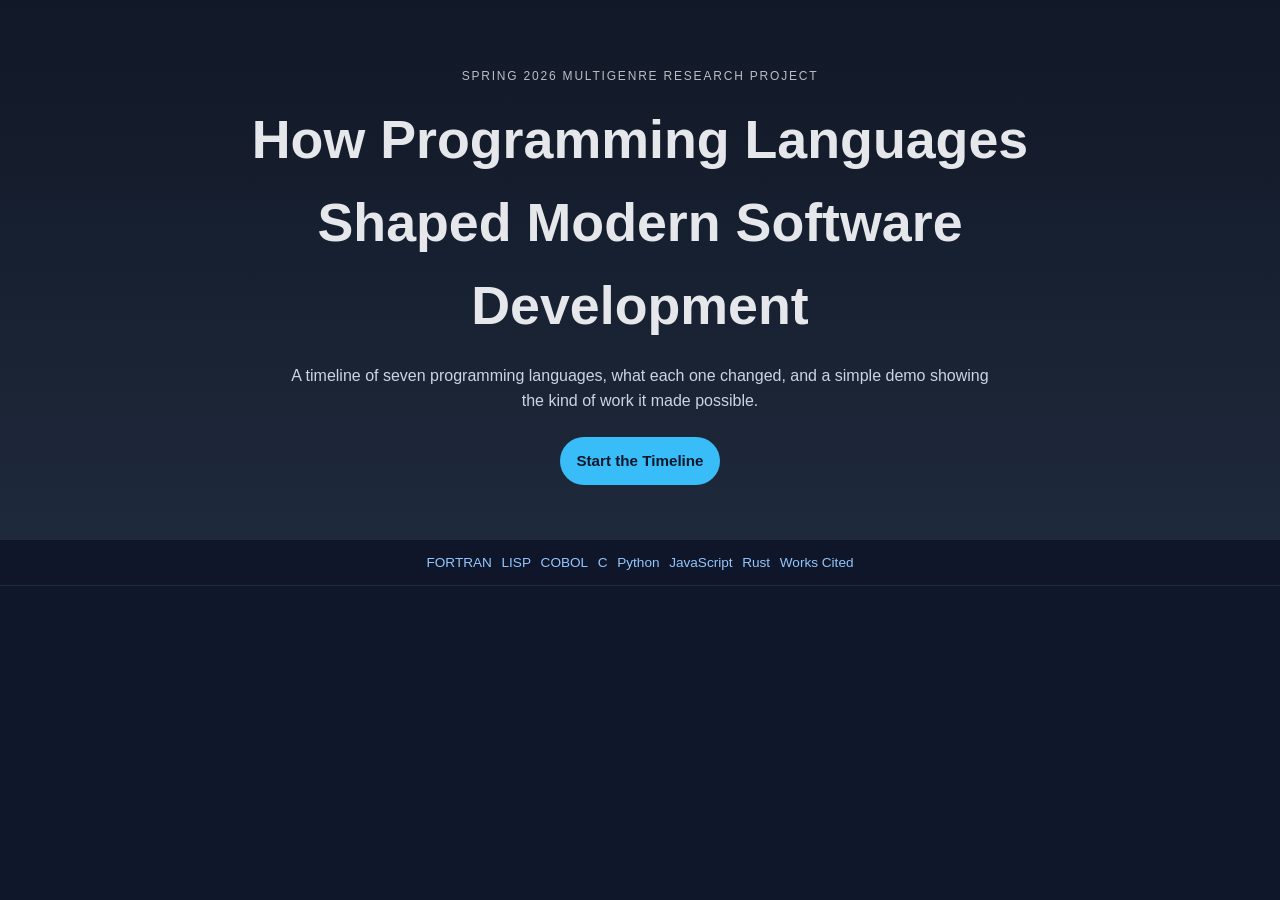
==== index.html @ 2f6c1e0e "commit" ====
<!-- index.html -->
<!DOCTYPE html>
<html lang="en">
<head>
  <meta charset="UTF-8" />
  <meta name="viewport" content="width=device-width, initial-scale=1.0" />
  <title>How Programming Languages Shaped Modern Software Development</title>
  <link rel="stylesheet" href="style.css" />
</head>
<body>
  <header class="hero">
    <div class="hero-inner">
      <p class="eyebrow">Spring 2026 Multigenre Research Project</p>
      <h1>How Programming Languages Shaped Modern Software Development</h1>
      <p class="subtitle">
        A timeline of seven programming languages, what each one changed,
        and a simple demo showing the kind of work it made possible.
      </p>
      <a class="cta" id="start-timeline" href="#timeline">Start the Timeline</a>
    </div>
  </header>

  <nav class="top-nav">
    <a href="#fortran">FORTRAN</a>
    <a href="#lisp">LISP</a>
    <a href="#cobol">COBOL</a>
    <a href="#c">C</a>
    <a href="#python">Python</a>
    <a href="#javascript">JavaScript</a>
    <a href="#rust">Rust</a>
    <a href="#works-cited">Works Cited</a>
  </nav>

  <button id="next-section" class="next-btn is-hidden" type="button" aria-label="Next section">
    Next
  </button>

  <main id="timeline" class="timeline">
    <section id="fortran" class="card">
      <div class="card-header">
        <span class="year">1957</span>
        <h2>FORTRAN</h2>
      </div>
      <p>
        FORTRAN helped make scientific and mathematical programming more practical by letting
        programmers work with formulas instead of only low-level machine instructions.
      </p>
      <p class="inventor">Inventor: John Backus (IBM).</p>

      <div class="demo-inputs">
        <label>Mass (kg)
          <input id="fortran-mass" type="number" value="10" />
        </label>
        <label>Acceleration (m/s²)
          <input id="fortran-accel" type="number" value="3" />
        </label>
        <button onclick="runFortranDemo()">Run Demo</button>
      </div>

      <div class="demo-grid">
        <div class="panel">
          <h3>Sample FORTRAN Code</h3>
          <pre id="fortran-code" class="code big-code"></pre>
        </div>
        <div class="panel output-panel is-hidden">
          <h3>Output</h3>
          <pre id="fortran-output" class="output big-output"></pre>
        </div>
      </div>
    </section>

    <section id="lisp" class="card">
      <div class="card-header">
        <span class="year">1958</span>
        <h2>LISP</h2>
      </div>
      <p>
        LISP shaped symbolic processing and artificial intelligence by representing operations
        as expressions built from lists.
      </p>
      <p class="inventor">Inventor: John McCarthy (MIT).</p>

      <div class="demo-inputs">
        <label>Expression
          <input id="lisp-input" type="text" value="(+ 2 3 4)" />
        </label>
        <button onclick="runLispDemo()">Run Demo</button>
      </div>

      <div class="demo-grid">
        <div class="panel">
          <h3>Sample LISP Code</h3>
          <pre id="lisp-code" class="code big-code"></pre>
        </div>
        <div class="panel output-panel is-hidden">
          <h3>Output</h3>
          <pre id="lisp-output" class="output big-output"></pre>
        </div>
      </div>
    </section>

    <section id="cobol" class="card">
      <div class="card-header">
        <span class="year">1959</span>
        <h2>COBOL</h2>
      </div>
      <p>
        COBOL helped bring computing into business by using a readable, English-like style
        for records, payroll, and reports.
      </p>
      <p class="inventor">Inventor: Grace Hopper and the CODASYL committee.</p>

      <div class="demo-inputs">
        <label>Hours Worked
          <input id="cobol-hours" type="number" value="40" />
        </label>
        <label>Hourly Rate
          <input id="cobol-rate" type="number" value="18.5" step="0.01" />
        </label>
        <button onclick="runCobolDemo()">Run Demo</button>
      </div>

      <div class="demo-grid">
        <div class="panel">
          <h3>Sample COBOL Code</h3>
          <pre id="cobol-code" class="code big-code"></pre>
        </div>
        <div class="panel output-panel is-hidden">
          <h3>Output</h3>
          <pre id="cobol-output" class="output big-output"></pre>
        </div>
      </div>
    </section>

    <section id="c" class="card">
      <div class="card-header">
        <span class="year">1972</span>
        <h2>C</h2>
      </div>
      <p>
        C shaped systems programming by combining speed, portability, and low-level control.
      </p>
      <p class="inventor">Inventor: Dennis Ritchie (Bell Labs).</p>

      <div class="demo-inputs">
        <label>Numbers (comma separated)
          <input id="c-input" type="text" value="9, 3, 7, 1, 5" />
        </label>
        <button onclick="runCDemo()">Run Demo</button>
      </div>

      <div class="demo-grid">
        <div class="panel">
          <h3>Sample C Code</h3>
          <pre id="c-code" class="code big-code"></pre>
        </div>
        <div class="panel output-panel is-hidden">
          <h3>Output</h3>
          <pre id="c-output" class="output big-output"></pre>
        </div>
      </div>
    </section>

    <section id="python" class="card">
      <div class="card-header">
        <span class="year">1991</span>
        <h2>Python</h2>
      </div>
      <p>
        Python made software development more readable and productive, which helped it grow
        in education, automation, data science, and everyday programming.
      </p>
      <p class="inventor">Inventor: Guido van Rossum.</p>

      <div class="demo-inputs">
        <label>Paste Text
          <textarea id="python-input" rows="5">Python makes code easier to read and write.</textarea>
        </label>
        <button onclick="runPythonDemo()">Run Demo</button>
      </div>

      <div class="demo-grid">
        <div class="panel">
          <h3>Sample Python Code</h3>
          <pre id="python-code" class="code big-code"></pre>
        </div>
        <div class="panel output-panel is-hidden">
          <h3>Output</h3>
          <pre id="python-output" class="output big-output"></pre>
        </div>
      </div>
    </section>

    <section id="javascript" class="card">
      <div class="card-header">
        <span class="year">1995</span>
        <h2>JavaScript</h2>
      </div>
      <p>
        JavaScript turned the web into an interactive software platform by powering dynamic
        changes directly inside the browser.
      </p>
      <p class="inventor">Inventor: Brendan Eich.</p>

      <div class="demo-inputs">
        <div class="counter-wrap">
          <button onclick="changeJsCounter(-1)">-</button>
          <span id="js-counter">0</span>
          <button onclick="changeJsCounter(1)">+</button>
        </div>
      </div>

      <div class="demo-grid">
        <div class="panel">
          <h3>Sample JavaScript Code</h3>
          <pre id="javascript-code" class="code big-code"></pre>
        </div>
        <div class="panel output-panel is-hidden">
          <h3>Output</h3>
          <pre id="javascript-output" class="output big-output"></pre>
        </div>
      </div>
    </section>

    <section id="rust" class="card">
      <div class="card-header">
        <span class="year">2015</span>
        <h2>Rust</h2>
      </div>
      <p>
        Rust helped modern software focus on both speed and safety, especially in systems
        programming and WebAssembly-based development.
      </p>
      <p class="inventor">Inventor: Graydon Hoare.</p>

      <div class="demo-inputs">
        <label>How many steps?
          <input id="rust-steps" type="number" value="5" min="1" max="20" />
        </label>
        <button onclick="runRustDemo()">Run Demo</button>
      </div>

      <div class="demo-grid">
        <div class="panel">
          <h3>Sample Rust Code</h3>
          <pre id="rust-code" class="code big-code"></pre>
        </div>
        <div class="panel output-panel is-hidden">
          <h3>Output</h3>
          <pre id="rust-output" class="output big-output"></pre>
        </div>
      </div>
    </section>

    <section id="works-cited" class="card">
      <div class="card-header">
        <span class="year">Sources</span>
        <h2>Works Cited</h2>
      </div>
      <div class="works-cited">
        <p>“C and C++.” <em>Funk &amp; Wagnalls New World Encyclopedia</em>, Jan. 2018, p. 1. <em>EBSCOhost</em>.</p>
        <p>Computer History Museum. “Software &amp; Languages.” <em>Timeline of Computer History</em>, Computer History Museum. Accessed 24 Mar. 2026.</p>
        <p>Korb, Kevin B. “IBM Develops the FORTRAN Computer Language.” <em>Salem Press Encyclopedia</em>, Jan. 2023. <em>EBSCOhost</em>.</p>
        <p>Mannikko, Nancy Farm. “Hopper Invents the Computer Language COBOL.” <em>Salem Press Encyclopedia</em>, Jan. 2023. <em>EBSCOhost</em>.</p>
        <p>Mozilla. “JavaScript Technologies Overview.” <em>MDN Web Docs</em>. Accessed 24 Mar. 2026.</p>
        <p>Python Software Foundation. <em>Python 3 Documentation</em>. Accessed 24 Mar. 2026.</p>
        <p>Rust Project Developers. “Announcing Rust 1.0.” <em>The Rust Blog</em>, 15 May 2015.</p>
      </div>
    </section>
  </main>

  <script src="script.js"></script>
</body>
</html>
---- style.css ----
/* style.css */
* {
  box-sizing: border-box;
}

html {
  scroll-behavior: smooth;
}

body {
  margin: 0;
  font-family: Arial, Helvetica, sans-serif;
  background: #0f172a;
  color: #e5e7eb;
  line-height: 1.55;
  overflow: hidden;
}

.hero {
  min-height: 60vh;
  display: flex;
  align-items: center;
  justify-content: center;
  padding: 2.5rem 1.25rem;
  background: linear-gradient(180deg, #111827 0%, #1e293b 100%);
  text-align: center;
}

.hero-hidden {
  display: none;
}

.hero-inner {
  max-width: 850px;
}

.eyebrow {
  text-transform: uppercase;
  letter-spacing: 0.15em;
  font-size: 0.75rem;
  opacity: 0.8;
}

h1 {
  font-size: clamp(1.8rem, 4.2vw, 3.4rem);
  margin: 0.5rem 0 1rem;
}

.subtitle {
  max-width: 700px;
  margin: 0 auto 1.5rem;
  font-size: 1rem;
  color: #cbd5e1;
}

.cta {
  display: inline-block;
  background: #38bdf8;
  color: #0f172a;
  text-decoration: none;
  padding: 0.75rem 1.05rem;
  border-radius: 999px;
  font-weight: bold;
  font-size: 0.95rem;
}

.top-nav {
  position: sticky;
  top: 0;
  z-index: 10;
  display: flex;
  flex-wrap: wrap;
  gap: 0.6rem;
  justify-content: center;
  padding: 0.75rem 0.9rem;
  background: rgba(15, 23, 42, 0.95);
  border-bottom: 1px solid rgba(255, 255, 255, 0.08);
}

.next-btn {
  position: fixed;
  right: 1.5rem;
  bottom: 1.5rem;
  z-index: 20;
  width: auto;
  padding: 0.75rem 1.2rem;
  border-radius: 999px;
  border: 1px solid #38bdf8;
  background: #0ea5e9;
  color: #0f172a;
  font-weight: 700;
  font-size: 0.9rem;
  box-shadow: 0 12px 30px rgba(14, 165, 233, 0.35);
}

.next-btn:hover {
  filter: brightness(1.05);
}

.next-btn:disabled {
  opacity: 0.5;
  cursor: not-allowed;
  box-shadow: none;
}

.top-nav a {
  color: #93c5fd;
  text-decoration: none;
  font-size: 0.85rem;
}

.timeline {
  width: min(980px, calc(100% - 1.6rem));
  margin: 1.5rem auto 3rem;
}

.card {
  background: #111827;
  border: 1px solid rgba(255, 255, 255, 0.08);
  border-radius: 18px;
  padding: 1.2rem;
  margin-bottom: 1.1rem;
  box-shadow: 0 10px 30px rgba(0, 0, 0, 0.25);
}

.card-header {
  display: flex;
  align-items: center;
  gap: 1rem;
  flex-wrap: wrap;
  margin-bottom: 1rem;
}

.year {
  background: #1d4ed8;
  color: white;
  padding: 0.35rem 0.7rem;
  border-radius: 999px;
  font-weight: bold;
  font-size: 0.9rem;
}

h2,
h3 {
  margin: 0;
}

.demo-inputs {
  margin-top: 1rem;
  padding: 0.85rem;
  background: #0b1220;
  border-radius: 14px;
}

.demo-grid {
  display: grid;
  grid-template-columns: 1fr 1fr;
  gap: 0.85rem;
  margin-top: 0.85rem;
}

.panel {
  background: #0b1220;
  border-radius: 14px;
  padding: 0.85rem;
}

.is-hidden {
  display: none;
}

.section-hidden {
  display: none;
}

label {
  display: block;
  margin: 0.6rem 0;
  font-weight: bold;
}

input,
textarea,
button {
  width: 100%;
  margin-top: 0.35rem;
  padding: 0.7rem;
  border-radius: 10px;
  border: 1px solid #334155;
  background: #0f172a;
  color: #e5e7eb;
  font: inherit;
}

button {
  cursor: pointer;
  font-weight: bold;
}

.code,
.output {
  white-space: pre-wrap;
  border-radius: 12px;
  padding: 0.85rem;
  margin-top: 0.75rem;
  overflow-x: auto;
}

.big-code {
  background: #020617;
  border: 1px solid #1e293b;
  min-height: 230px;
  font-size: 0.95rem;
}

.big-output {
  background: #172554;
  border: 1px solid #3b82f6;
  min-height: 230px;
  font-size: 1rem;
  font-weight: 600;
}

#cobol .big-code,
#cobol .big-output {
  min-height: 180px;
  font-size: 0.85rem;
}

#cobol .demo-inputs {
  padding: 0.6rem;
}

#cobol .demo-grid {
  margin-top: 0.65rem;
}

#cobol .panel {
  padding: 0.7rem;
}

#cobol .code,
#cobol .output {
  margin-top: 0.6rem;
  padding: 0.75rem;
}

.counter-wrap {
  display: flex;
  align-items: center;
  gap: 1rem;
  margin: 0.5rem 0;
}

.counter-wrap button {
  width: 64px;
}

#js-counter {
  min-width: 64px;
  text-align: center;
  font-size: 1.6rem;
  font-weight: bold;
}

.works-cited p {
  margin: 0 0 1rem;
}

@media (max-width: 800px) {
  .demo-grid {
    grid-template-columns: 1fr;
  }
}

@media (max-width: 640px) {
  .timeline {
    width: min(100%, calc(100% - 1rem));
  }

  .card {
    padding: 1rem;
  }
}
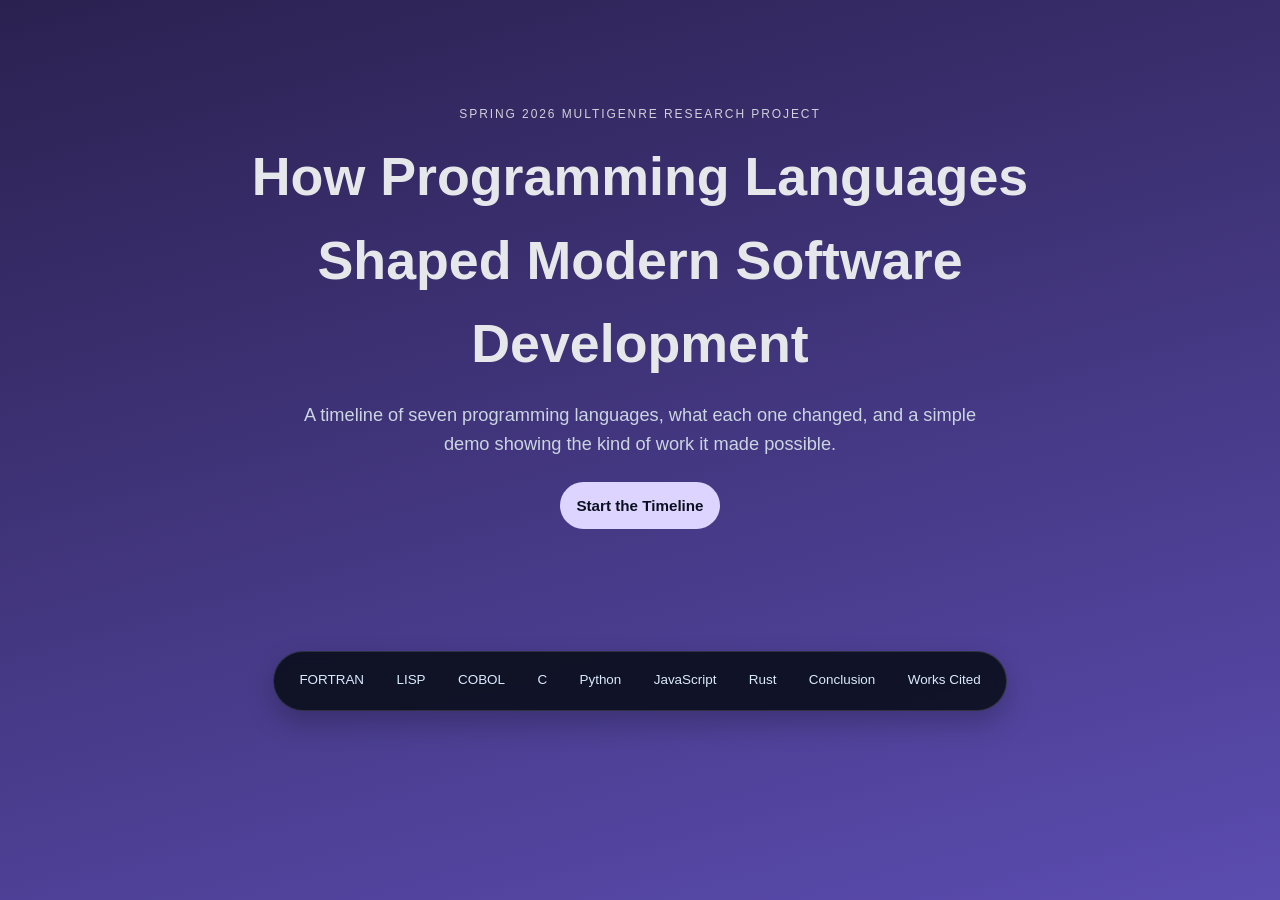
==== commit 70ca34c8: "Add files via upload" ====
--- a/index.html
+++ b/index.html
@@ -1,4 +1,3 @@
-<!-- index.html -->
 <!DOCTYPE html>
 <html lang="en">
 <head>
@@ -12,10 +11,7 @@
     <div class="hero-inner">
       <p class="eyebrow">Spring 2026 Multigenre Research Project</p>
       <h1>How Programming Languages Shaped Modern Software Development</h1>
-      <p class="subtitle">
-        A timeline of seven programming languages, what each one changed,
-        and a simple demo showing the kind of work it made possible.
-      </p>
+      <p class="subtitle">A timeline of seven programming languages, what each one changed, and a simple demo showing the kind of work it made possible.</p>
       <a class="cta" id="start-timeline" href="#timeline">Start the Timeline</a>
     </div>
   </header>
@@ -28,6 +24,7 @@
     <a href="#python">Python</a>
     <a href="#javascript">JavaScript</a>
     <a href="#rust">Rust</a>
+    <a href="#conclusion">Conclusion</a>
     <a href="#works-cited">Works Cited</a>
   </nav>
 
@@ -36,27 +33,72 @@
   </button>
 
   <main id="timeline" class="timeline">
-    <section id="fortran" class="card">
+    <section id="introductory-letter" class="card intro-card" data-theme="analysis">
+      <span class="slide-kicker">Introductory Letter</span>
+      <div class="card-header">
+        <span class="year">Introduction</span>
+        <h2>Introductory Letter</h2>
+      </div>
+      <p class="reflection-text">
+        Have you ever wonder how programming languages evolved? Where they started out? How they got to where they are now? This question matters because the software people use every day did not appear all at once. It developed as new languages introduced new capabilities, improved speed, increased accessibility, reduced computing demands, and made new kinds of applications possible. To create this project, I researched major programming languages from different time periods, selected examples that showed their unique impact, and then combined explanations, reflections, visuals, and demonstrations to show how each language contributed to the growth of modern software.
+      </p>
+    </section>
+
+    <section id="table-of-contents" class="card intro-card" data-theme="analysis">
+      <span class="slide-kicker">Table of Contents</span>
+      <div class="card-header">
+        <span class="year">Overview</span>
+        <h2>Table of Contents</h2>
+      </div>
+      <div class="toc-grid">
+        <div class="panel">
+          <h3>Genres</h3>
+          <ol class="toc-list">
+            <li>FORTRAN</li>
+            <li>LISP</li>
+            <li>COBOL</li>
+            <li>C</li>
+            <li>Python</li>
+            <li>JavaScript</li>
+            <li>Rust</li>
+          </ol>
+        </div>
+        <div class="panel">
+          <h3>Closing Slides</h3>
+          <ul class="toc-list plain-list">
+            <li>Conclusion</li>
+            <li>Works Cited</li>
+          </ul>
+        </div>
+      </div>
+    </section>
+
+    <section id="fortran" class="card program-card" data-theme="fortran">
+      <span class="slide-kicker">Genre 1</span>
       <div class="card-header">
         <span class="year">1957</span>
-        <h2>FORTRAN</h2>
+        <div class="language-title">
+          <img class="lang-logo" src="assets/logos/fortran.svg" alt="FORTRAN logo" />
+          <h2>FORTRAN</h2>
+        </div>
       </div>
       <p>
         FORTRAN helped make scientific and mathematical programming more practical by letting
         programmers work with formulas instead of only low-level machine instructions.
       </p>
       <p class="inventor">Inventor: John Backus (IBM).</p>
-
+      <p class="reflection-text">
+        Program Focus: Science and engineering formulas for fast, reliable calculations.
+      </p>
       <div class="demo-inputs">
-        <label>Mass (kg)
+        <label for="fortran-mass">Rocket Mass (kg)
           <input id="fortran-mass" type="number" value="10" />
         </label>
-        <label>Acceleration (m/s²)
-          <input id="fortran-accel" type="number" value="3" />
-        </label>
-        <button onclick="runFortranDemo()">Run Demo</button>
-      </div>
-
+        <label for="fortran-speed">Rocket Speed (m/s)
+          <input id="fortran-speed" type="number" value="12" />
+        </label>
+        <button onclick="runFortranDemo()" type="button">Run Demo</button>
+      </div>
       <div class="demo-grid">
         <div class="panel">
           <h3>Sample FORTRAN Code</h3>
@@ -69,24 +111,70 @@
       </div>
     </section>
 
-    <section id="lisp" class="card">
+    <section id="fortran-connection" class="card visual-card" data-theme="fortran">
+      <span class="slide-kicker">Visual Evidence</span>
+      <div class="card-header">
+        <span class="year">Evidence</span>
+        <div class="language-title">
+          <img class="lang-logo" src="assets/logos/fortran.svg" alt="FORTRAN logo" />
+          <h2>FORTRAN Visual Evidence</h2>
+        </div>
+      </div>
+      <div class="visual-layout">
+        <figure class="visual-figure">
+          <img
+            src="https://commons.wikimedia.org/wiki/Special:FilePath/Human%20computer%20with%20IBM%20704%20in%201959.jpg"
+            alt="Human computer working with an IBM 704 in 1959"
+            loading="lazy"
+          />
+        </figure>
+        <div class="visual-copy">
+          <p class="visual-text">
+            A real example of FORTRAN's impact is its use in scientific and engineering calculations on early IBM
+            systems such as the IBM 704. FORTRAN made it easier to write formula-based programs for research,
+            physics, and other technical fields, which is why it became so important in the early history of software.
+          </p>
+        </div>
+      </div>
+    </section>
+
+    <section id="fortran-reflection" class="card reflection-card" data-theme="fortran">
+      <span class="slide-kicker">FORTRAN Reflection</span>
+      <div class="card-header">
+        <span class="year">Reflection</span>
+        <div class="language-title">
+          <img class="lang-logo" src="assets/logos/fortran.svg" alt="FORTRAN logo" />
+          <h2>FORTRAN Reflection</h2>
+        </div>
+      </div>
+      <p class="reflection-text">
+        I chose FORTRAN because it represents probably the earliest big shift in programming history. It was one of the first programming languages and it showed that computers could be used for more than machine-level instruction. It let programmers write actual mathematical formulas for the computer in a much more readable way That mattered because it opened the door for modern scientific and technical software. Looking at FORTRAN helped me understand how the first major languages made programming more useful for real-world problem solving.
+      </p>
+    </section>
+
+    <section id="lisp" class="card program-card" data-theme="lisp">
+      <span class="slide-kicker">Genre 2</span>
       <div class="card-header">
         <span class="year">1958</span>
-        <h2>LISP</h2>
+        <div class="language-title">
+          <img class="lang-logo" src="assets/logos/lisp.svg" alt="LISP logo" />
+          <h2>LISP</h2>
+        </div>
       </div>
       <p>
         LISP shaped symbolic processing and artificial intelligence by representing operations
         as expressions built from lists.
       </p>
       <p class="inventor">Inventor: John McCarthy (MIT).</p>
-
+      <p class="reflection-text">
+        Program Focus: List processing: breaking information into meaningful pieces.
+      </p>
       <div class="demo-inputs">
-        <label>Expression
-          <input id="lisp-input" type="text" value="(+ 2 3 4)" />
-        </label>
-        <button onclick="runLispDemo()">Run Demo</button>
-      </div>
-
+        <label for="lisp-input">Task List (comma separated)
+          <input id="lisp-input" type="text" value="buy milk, call mom, finish homework" />
+        </label>
+        <button onclick="runLispDemo()" type="button">Run Demo</button>
+      </div>
       <div class="demo-grid">
         <div class="panel">
           <h3>Sample LISP Code</h3>
@@ -99,27 +187,73 @@
       </div>
     </section>
 
-    <section id="cobol" class="card">
+    <section id="lisp-connection" class="card visual-card" data-theme="lisp">
+      <span class="slide-kicker">Visual Evidence</span>
+      <div class="card-header">
+        <span class="year">Evidence</span>
+        <div class="language-title">
+          <img class="lang-logo" src="assets/logos/lisp.svg" alt="LISP logo" />
+          <h2>LISP Visual Evidence</h2>
+        </div>
+      </div>
+      <div class="visual-layout">
+        <figure class="visual-figure">
+          <img
+            src="https://commons.wikimedia.org/wiki/Special:FilePath/LISP_machine.jpg"
+            alt="LISP machine at the MIT Museum"
+            loading="lazy"
+          />
+        </figure>
+        <div class="visual-copy">
+          <p class="visual-text">
+            A real example of LISP's influence can be seen in early artificial intelligence research, including
+            programs such as SHRDLU that worked with symbolic language and reasoning. LISP became strongly associated
+            with AI because its list-based structure made it useful for representing ideas instead of just numbers.
+          </p>
+        </div>
+      </div>
+    </section>
+
+    <section id="lisp-reflection" class="card reflection-card" data-theme="lisp">
+      <span class="slide-kicker">LISP Reflection</span>
+      <div class="card-header">
+        <span class="year">Reflection</span>
+        <div class="language-title">
+          <img class="lang-logo" src="assets/logos/lisp.svg" alt="LISP logo" />
+          <h2>LISP Reflection</h2>
+        </div>
+      </div>
+      <p class="reflection-text">
+       I included LISP because it shows a different path in the evolution of programming languages. While some languages focused on calculations or business tasks, LISP became important for symbolic thinking and artificial intelligence. LISP's design made it much easier to work with ideas, expressions, and most importantly lists of information. Studying LISP helped me see that programming languages did not all develop for the same reason; each one shaped modern software by solving a different kind of problem.
+      </p>
+    </section>
+
+    <section id="cobol" class="card program-card" data-theme="cobol">
+      <span class="slide-kicker">Genre 3</span>
       <div class="card-header">
         <span class="year">1959</span>
-        <h2>COBOL</h2>
+        <div class="language-title">
+          <img class="lang-logo" src="assets/logos/cobol.svg" alt="COBOL logo" />
+          <h2>COBOL</h2>
+        </div>
       </div>
       <p>
         COBOL helped bring computing into business by using a readable, English-like style
         for records, payroll, and reports.
       </p>
       <p class="inventor">Inventor: Grace Hopper and the CODASYL committee.</p>
-
+      <p class="reflection-text">
+        Program Focus: Business records, payroll, and readable report-oriented workflows.
+      </p>
       <div class="demo-inputs">
-        <label>Hours Worked
+        <label for="cobol-hours">Hours Worked
           <input id="cobol-hours" type="number" value="40" />
         </label>
-        <label>Hourly Rate
+        <label for="cobol-rate">Hourly Rate
           <input id="cobol-rate" type="number" value="18.5" step="0.01" />
         </label>
-        <button onclick="runCobolDemo()">Run Demo</button>
-      </div>
-
+        <button onclick="runCobolDemo()" type="button">Run Demo</button>
+      </div>
       <div class="demo-grid">
         <div class="panel">
           <h3>Sample COBOL Code</h3>
@@ -132,23 +266,69 @@
       </div>
     </section>
 
-    <section id="c" class="card">
+    <section id="cobol-connection" class="card visual-card" data-theme="cobol">
+      <span class="slide-kicker">Visual Evidence</span>
+      <div class="card-header">
+        <span class="year">Evidence</span>
+        <div class="language-title">
+          <img class="lang-logo" src="assets/logos/cobol.svg" alt="COBOL logo" />
+          <h2>COBOL Visual Evidence</h2>
+        </div>
+      </div>
+      <div class="visual-layout">
+        <figure class="visual-figure">
+          <img
+            src="https://commons.wikimedia.org/wiki/Special:FilePath/Punch-card-cobol.jpg"
+            alt="Actual punch card containing a line of COBOL programming"
+            loading="lazy"
+          />
+        </figure>
+        <div class="visual-copy">
+          <p class="visual-text">
+            A real example of COBOL's importance is its long use in banking, payroll, and government record systems.
+            COBOL was designed for large business-style reports and data processing, which is why it became closely
+            connected to the everyday administrative work of major institutions.
+          </p>
+        </div>
+      </div>
+    </section>
+
+    <section id="cobol-reflection" class="card reflection-card" data-theme="cobol">
+      <span class="slide-kicker">COBOL Reflection</span>
+      <div class="card-header">
+        <span class="year">Reflection</span>
+        <div class="language-title">
+          <img class="lang-logo" src="assets/logos/cobol.svg" alt="COBOL logo" />
+          <h2>COBOL Reflection</h2>
+        </div>
+      </div>
+      <p class="reflection-text">
+        I chose COBOL because it showed how programming became a large part of the business world. COBOL once again made code even more readable and closer to everyday language. That shift helped organizations use computers for payroll, reports, and records. That was an important step in software development because it proved programming was not only for scientists or engineers. COBOL helped me understand how languages evolved to meet practical needs in workplaces and large systems people still depend on today.
+      </p>
+    </section>
+
+    <section id="c" class="card program-card" data-theme="c">
+      <span class="slide-kicker">Genre 4</span>
       <div class="card-header">
         <span class="year">1972</span>
-        <h2>C</h2>
+        <div class="language-title">
+          <img class="lang-logo" src="assets/logos/c.svg" alt="C logo" />
+          <h2>C</h2>
+        </div>
       </div>
       <p>
         C shaped systems programming by combining speed, portability, and low-level control.
       </p>
       <p class="inventor">Inventor: Dennis Ritchie (Bell Labs).</p>
-
+      <p class="reflection-text">
+        Program Focus: Very fast processing for sorting and handling large amounts of data.
+      </p>
       <div class="demo-inputs">
-        <label>Numbers (comma separated)
-          <input id="c-input" type="text" value="9, 3, 7, 1, 5" />
-        </label>
-        <button onclick="runCDemo()">Run Demo</button>
-      </div>
-
+        <label for="c-input">Race Times in Seconds (comma separated)
+          <input id="c-input" type="text" value="12.4, 10.9, 11.3, 13.1, 10.6" />
+        </label>
+        <button onclick="runCDemo()" type="button">Run Demo</button>
+      </div>
       <div class="demo-grid">
         <div class="panel">
           <h3>Sample C Code</h3>
@@ -161,24 +341,74 @@
       </div>
     </section>
 
-    <section id="python" class="card">
+    <section id="c-connection" class="card visual-card" data-theme="c">
+      <span class="slide-kicker">Visual Evidence</span>
+      <div class="card-header">
+        <span class="year">Evidence</span>
+        <div class="language-title">
+          <img class="lang-logo" src="assets/logos/c.svg" alt="C logo" />
+          <h2>C Visual Evidence</h2>
+        </div>
+      </div>
+      <div class="visual-layout">
+        <figure class="visual-figure">
+          <img
+            src="https://commons.wikimedia.org/wiki/Special:FilePath/Bell%20Labs%20UNIX%20Guides.jpg"
+            alt="Bell Labs UNIX starter guides"
+            loading="lazy"
+          />
+        </figure>
+        <div class="visual-copy">
+          <p class="visual-text">
+            A real example of C's impact is UNIX, which became one of the most influential operating systems in
+            computing history. Because C was fast and portable, it helped shape system software and influenced many
+            later languages used in modern development.
+          </p>
+        </div>
+      </div>
+    </section>
+
+    <section id="c-reflection" class="card reflection-card" data-theme="c">
+      <span class="slide-kicker">C Reflection</span>
+      <div class="card-header">
+        <span class="year">Reflection</span>
+        <div class="language-title">
+          <img class="lang-logo" src="assets/logos/c.svg" alt="C logo" />
+          <h2>C Reflection</h2>
+        </div>
+      </div>
+      <p class="reflection-text">
+        I used C because it represents a major turning point toward fast and powerful system programming. C gave
+        programmers more control over hardware while still being portable enough to influence many later languages.
+        That balance of speed and flexibility helped shape operating systems and many other tools that modern software
+        depends on. Thinking about C made it clear to me that language evolution is also about performance and control,
+        not just readability.
+      </p>
+    </section>
+
+    <section id="python" class="card program-card" data-theme="python">
+      <span class="slide-kicker">Genre 5</span>
       <div class="card-header">
         <span class="year">1991</span>
-        <h2>Python</h2>
+        <div class="language-title">
+          <img class="lang-logo" src="assets/logos/python.svg" alt="Python logo" />
+          <h2>Python</h2>
+        </div>
       </div>
       <p>
         Python made software development more readable and productive, which helped it grow
         in education, automation, data science, and everyday programming.
       </p>
       <p class="inventor">Inventor: Guido van Rossum.</p>
-
+      <p class="reflection-text">
+        Program Focus: Readable scripting for quick automation and text/data summaries.
+      </p>
       <div class="demo-inputs">
-        <label>Paste Text
-          <textarea id="python-input" rows="5">Python makes code easier to read and write.</textarea>
-        </label>
-        <button onclick="runPythonDemo()">Run Demo</button>
-      </div>
-
+        <label for="python-input">Customer Reviews
+          <textarea id="python-input" rows="5">Great battery life. Great screen. Battery lasted all day and the screen is bright.</textarea>
+        </label>
+        <button onclick="runPythonDemo()" type="button">Run Demo</button>
+      </div>
       <div class="demo-grid">
         <div class="panel">
           <h3>Sample Python Code</h3>
@@ -191,25 +421,74 @@
       </div>
     </section>
 
-    <section id="javascript" class="card">
+    <section id="python-connection" class="card visual-card" data-theme="python">
+      <span class="slide-kicker">Visual Evidence</span>
+      <div class="card-header">
+        <span class="year">Evidence</span>
+        <div class="language-title">
+          <img class="lang-logo" src="assets/logos/python.svg" alt="Python logo" />
+          <h2>Python Visual Evidence</h2>
+        </div>
+      </div>
+      <div class="visual-layout">
+        <figure class="visual-figure">
+          <img
+            src="https://commons.wikimedia.org/wiki/Special:FilePath/PyScripter%20IDE.png"
+            alt="Screenshot of the PyScripter Python IDE"
+            loading="lazy"
+          />
+        </figure>
+        <div class="visual-copy">
+          <p class="visual-text">
+            A real example of Python's influence is its widespread use in automation and data analysis. Python became
+            especially important in classrooms, scripting tasks, and data-focused work because its readable style made
+            complex tasks easier for more people to learn and complete.
+          </p>
+        </div>
+      </div>
+    </section>
+
+    <section id="python-reflection" class="card reflection-card" data-theme="python">
+      <span class="slide-kicker">Python Reflection</span>
+      <div class="card-header">
+        <span class="year">Reflection</span>
+        <div class="language-title">
+          <img class="lang-logo" src="assets/logos/python.svg" alt="Python logo" />
+          <h2>Python Reflection</h2>
+        </div>
+      </div>
+      <p class="reflection-text">
+        I chose Python because it's another great example of how programming languages have changed over time. Python was the first coding language I learned and for good reason. Python was built on ideas from earlier languages, most importantly it made coding easier for more people to learn and use. Python is arguably one of the easiest languages to learn.  That fact affected modern software development by making it more accessible for people. Python is one of the most widely used coding languages to this day.
+      </p>
+    </section>
+
+    <section id="javascript" class="card program-card" data-theme="javascript">
+      <span class="slide-kicker">Genre 6</span>
       <div class="card-header">
         <span class="year">1995</span>
-        <h2>JavaScript</h2>
+        <div class="language-title">
+          <img class="lang-logo" src="assets/logos/javascript-logo.png" alt="JavaScript logo" />
+          <h2>JavaScript</h2>
+        </div>
       </div>
       <p>
         JavaScript turned the web into an interactive software platform by powering dynamic
         changes directly inside the browser.
       </p>
       <p class="inventor">Inventor: Brendan Eich.</p>
-
+      <p class="reflection-text">
+        Program Focus: Live browser interactivity that updates instantly as users click.
+      </p>
       <div class="demo-inputs">
-        <div class="counter-wrap">
-          <button onclick="changeJsCounter(-1)">-</button>
-          <span id="js-counter">0</span>
-          <button onclick="changeJsCounter(1)">+</button>
-        </div>
-      </div>
-
+        <label for="js-ticket-slider">Movie Tickets ($12 each)</label>
+        <div class="slider-wrap">
+          <input id="js-ticket-slider" type="range" min="0" max="20" value="2" step="1" />
+          <div class="slider-meta">
+            <span>Tickets: <strong id="js-counter">2</strong></span>
+            <span>Live total: <strong id="js-live-total">$24.00</strong></span>
+          </div>
+        </div>
+      </div>
       <div class="demo-grid">
         <div class="panel">
           <h3>Sample JavaScript Code</h3>
@@ -222,24 +501,71 @@
       </div>
     </section>
 
-    <section id="rust" class="card">
+    <section id="javascript-connection" class="card visual-card" data-theme="javascript">
+      <span class="slide-kicker">Visual Evidence</span>
+      <div class="card-header">
+        <span class="year">Evidence</span>
+        <div class="language-title">
+          <img class="lang-logo" src="assets/logos/javascript-logo.png" alt="JavaScript logo" />
+          <h2>JavaScript Visual Evidence</h2>
+        </div>
+      </div>
+      <div class="visual-layout">
+        <figure class="visual-figure">
+          <img
+            src="assets/visuals/google-maps-frontend.png"
+            alt="Google Maps frontend screenshot showing interactive map controls and live location features"
+            loading="lazy"
+          />
+        </figure>
+        <div class="visual-copy">
+          <p class="visual-text">
+            This Google Maps screenshot is a stronger example of JavaScript's impact on the frontend because it shows
+            the kinds of features users actually interact with: searchable maps, clickable category buttons, live
+            updates, zoom controls, and location tools. JavaScript helps power these dynamic website features, which
+            is why it became such an important language in modern interactive web development.
+          </p>
+        </div>
+      </div>
+    </section>
+
+    <section id="javascript-reflection" class="card reflection-card" data-theme="javascript">
+      <span class="slide-kicker">JavaScript Reflection</span>
+      <div class="card-header">
+        <span class="year">Reflection</span>
+        <div class="language-title">
+          <img class="lang-logo" src="assets/logos/javascript-logo.png" alt="JavaScript logo" />
+          <h2>JavaScript Reflection</h2>
+        </div>
+      </div>
+      <p class="reflection-text">
+        JavaScript helped me show another stage in the development of programming languages. Earlier programming languages were often focused on making calculations, storing records, or tracking system processes, but JavaScript changed software development by making websites interactive in real time. That shift had a huge effect on modern software because it helped turn the internet from static web pages to dynamic interactive sites. JavaScript's influence is everywhere on the web, as it is arguable the #1 most used programming language in the world. 
+      </p>
+    </section>
+
+    <section id="rust" class="card program-card" data-theme="rust">
+      <span class="slide-kicker">Genre 7</span>
       <div class="card-header">
         <span class="year">2015</span>
-        <h2>Rust</h2>
+        <div class="language-title">
+          <img class="lang-logo" src="assets/logos/rust.svg" alt="Rust logo" />
+          <h2>Rust</h2>
+        </div>
       </div>
       <p>
         Rust helped modern software focus on both speed and safety, especially in systems
         programming and WebAssembly-based development.
       </p>
       <p class="inventor">Inventor: Graydon Hoare.</p>
-
+      <p class="reflection-text">
+        Program Focus: Safe-by-default performance that catches risky values early.
+      </p>
       <div class="demo-inputs">
-        <label>How many steps?
-          <input id="rust-steps" type="number" value="5" min="1" max="20" />
-        </label>
-        <button onclick="runRustDemo()">Run Demo</button>
-      </div>
-
+        <label for="rust-steps">Packages To Ship Today
+          <input id="rust-steps" type="number" value="12" min="1" max="500" />
+        </label>
+        <button onclick="runRustDemo()" type="button">Run Demo</button>
+      </div>
       <div class="demo-grid">
         <div class="panel">
           <h3>Sample Rust Code</h3>
@@ -252,7 +578,66 @@
       </div>
     </section>
 
-    <section id="works-cited" class="card">
+    <section id="rust-connection" class="card visual-card" data-theme="rust">
+      <span class="slide-kicker">Visual Evidence</span>
+      <div class="card-header">
+        <span class="year">Evidence</span>
+        <div class="language-title">
+          <img class="lang-logo" src="assets/logos/rust.svg" alt="Rust logo" />
+          <h2>Rust Visual Evidence</h2>
+        </div>
+      </div>
+      <div class="visual-layout">
+        <figure class="visual-figure">
+          <img
+            src="https://commons.wikimedia.org/wiki/Special:FilePath/Rustc%20with%20cargo%20screenshot.png"
+            alt="Screenshot of Rust with cargo tooling"
+            loading="lazy"
+          />
+        </figure>
+        <div class="visual-copy">
+          <p class="visual-text">
+            A real example of Rust's importance is its use in memory-safe systems programming, especially in projects
+            where developers want strong performance without the same level of risk for memory-related bugs. Rust is a
+            modern response to long-standing problems in low-level software development.
+          </p>
+        </div>
+      </div>
+    </section>
+
+    <section id="rust-reflection" class="card reflection-card" data-theme="rust">
+      <span class="slide-kicker">Rust Reflection</span>
+      <div class="card-header">
+        <span class="year">Reflection</span>
+        <div class="language-title">
+          <img class="lang-logo" src="assets/logos/rust.svg" alt="Rust logo" />
+          <h2>Rust Reflection</h2>
+        </div>
+      </div>
+      <p class="reflection-text">
+        I included Rust because it shows what modern programming languages are trying to improve today. Earlier
+        languages made huge progress in speed, structure, and usability, but Rust focuses strongly on safety along
+        with performance. That matters in modern software because developers now need programs that are fast but also
+        less likely to fail because of memory errors or unsafe behavior. Rust helped me see that language evolution is
+        still happening, and newer languages continue responding to the weaknesses of older ones.
+      </p>
+    </section>
+
+    <section id="conclusion" class="card" data-theme="analysis">
+      <span class="slide-kicker">Conclusion</span>
+      <div class="card-header">
+        <span class="year">Takeaway</span>
+        <h2>Conclusion</h2>
+      </div>
+      <p class="reflection-text">
+        Looking across these languages shows that software development changed step by step. Each language answered a different need,
+        from scientific calculation and business records to system speed, readability, web interactivity, and safer modern performance.
+        Together, they show how programming languages shaped the way developers build the software people use today.
+      </p>
+    </section>
+
+    <section id="works-cited" class="card" data-theme="library">
+      <span class="slide-kicker">Sources</span>
       <div class="card-header">
         <span class="year">Sources</span>
         <h2>Works Cited</h2>
--- a/style.css
+++ b/style.css
@@ -3,27 +3,134 @@
   box-sizing: border-box;
 }
 
+:root {
+  --bg-a: #091329;
+  --bg-b: #111827;
+  --accent: #38bdf8;
+  --accent-strong: #0ea5e9;
+  --accent-soft: rgba(56, 189, 248, 0.22);
+  --text-main: #e5e7eb;
+  --text-muted: #cbd5e1;
+  --surface: #0f172a;
+  --surface-2: #0b1220;
+  --surface-3: #020617;
+  --line: rgba(255, 255, 255, 0.13);
+}
+
 html {
   scroll-behavior: smooth;
 }
 
 body {
   margin: 0;
-  font-family: Arial, Helvetica, sans-serif;
-  background: #0f172a;
-  color: #e5e7eb;
+  font-family: "Trebuchet MS", "Segoe UI", sans-serif;
+  background-color: var(--bg-a);
+  background-image: linear-gradient(160deg, var(--bg-a) 0%, var(--bg-b) 55%, #050914 100%);
+  background-repeat: no-repeat;
+  background-attachment: fixed;
+  color: var(--text-main);
   line-height: 1.55;
   overflow: hidden;
+  transition: background-image 260ms ease, background-color 260ms ease;
+}
+
+body:not(.presentation-started) {
+  background-image: none;
+}
+
+body:not(.presentation-started)[data-theme="analysis"] {
+  background-color: #2b2150;
+  background-image: linear-gradient(165deg, #2b2150 0%, #5b4cb0 100%);
+}
+
+body[data-theme="fortran"] {
+  --bg-a: #1c1230;
+  --bg-b: #734f96;
+  --accent: #c9b2f2;
+  --accent-strong: #a57be1;
+  --accent-soft: rgba(201, 178, 242, 0.24);
+}
+
+body[data-theme="lisp"] {
+  --bg-a: #2a0e13;
+  --bg-b: #8a2634;
+  --accent: #ffb3b3;
+  --accent-strong: #e6506d;
+  --accent-soft: rgba(255, 179, 179, 0.24);
+}
+
+body[data-theme="cobol"] {
+  --bg-a: #08203d;
+  --bg-b: #005ca5;
+  --accent: #9ed0ff;
+  --accent-strong: #2b87d1;
+  --accent-soft: rgba(158, 208, 255, 0.24);
+}
+
+body[data-theme="c"] {
+  --bg-a: #111722;
+  --bg-b: #3a506d;
+  --accent: #c7d2e2;
+  --accent-strong: #8fa6c0;
+  --accent-soft: rgba(199, 210, 226, 0.24);
+}
+
+body[data-theme="python"] {
+  --bg-a: #13223b;
+  --bg-b: #3776ab;
+  --accent: #ffd343;
+  --accent-strong: #ffc107;
+  --accent-soft: rgba(255, 211, 67, 0.24);
+}
+
+body[data-theme="javascript"] {
+  --bg-a: #1a1a12;
+  --bg-b: #6e6317;
+  --accent: #f7df1e;
+  --accent-strong: #f7df1e;
+  --accent-soft: rgba(247, 223, 30, 0.24);
+}
+
+body[data-theme="rust"] {
+  --bg-a: #1b1a19;
+  --bg-b: #3f3a36;
+  --accent: #dea584;
+  --accent-strong: #c27b55;
+  --accent-soft: rgba(222, 165, 132, 0.24);
+}
+
+body[data-theme="library"] {
+  --bg-a: #121827;
+  --bg-b: #34415d;
+  --accent: #d8e1ff;
+  --accent-strong: #94a3b8;
+  --accent-soft: rgba(216, 225, 255, 0.2);
 }
 
 .hero {
-  min-height: 60vh;
+  min-height: 78vh;
   display: flex;
   align-items: center;
   justify-content: center;
-  padding: 2.5rem 1.25rem;
-  background: linear-gradient(180deg, #111827 0%, #1e293b 100%);
+  padding: 2.5rem 1.25rem 7.5rem;
+  background: linear-gradient(165deg, rgba(2, 6, 23, 0.65), rgba(12, 27, 55, 0.55));
   text-align: center;
+}
+
+body[data-theme="analysis"] .hero {
+  background: linear-gradient(165deg, rgba(26, 24, 48, 0.68), rgba(80, 69, 155, 0.52));
+}
+
+body:not(.presentation-started)[data-theme="analysis"] .hero {
+  background: transparent;
+}
+
+body[data-theme="python"] .hero {
+  background: linear-gradient(165deg, rgba(19, 34, 59, 0.68), rgba(55, 118, 171, 0.52));
+}
+
+body[data-theme="javascript"] .hero {
+  background: linear-gradient(165deg, rgba(26, 26, 18, 0.68), rgba(110, 99, 23, 0.52));
 }
 
 .hero-hidden {
@@ -36,45 +143,74 @@
 
 .eyebrow {
   text-transform: uppercase;
-  letter-spacing: 0.15em;
+  letter-spacing: 0.16em;
   font-size: 0.75rem;
-  opacity: 0.8;
+  opacity: 0.88;
 }
 
 h1 {
-  font-size: clamp(1.8rem, 4.2vw, 3.4rem);
+  font-size: clamp(1.9rem, 4.2vw, 3.4rem);
   margin: 0.5rem 0 1rem;
 }
 
 .subtitle {
   max-width: 700px;
   margin: 0 auto 1.5rem;
-  font-size: 1rem;
-  color: #cbd5e1;
+  font-size: 1.14rem;
+  color: var(--text-muted);
 }
 
 .cta {
   display: inline-block;
-  background: #38bdf8;
-  color: #0f172a;
+  background: var(--accent);
+  color: #0b1020;
   text-decoration: none;
   padding: 0.75rem 1.05rem;
   border-radius: 999px;
-  font-weight: bold;
+  font-weight: 700;
   font-size: 0.95rem;
 }
 
 .top-nav {
   position: sticky;
-  top: 0;
+  top: 0.8rem;
   z-index: 10;
   display: flex;
   flex-wrap: wrap;
   gap: 0.6rem;
   justify-content: center;
+  width: fit-content;
+  max-width: calc(100% - 1.8rem);
+  margin: 0 auto 0.4rem;
   padding: 0.75rem 0.9rem;
-  background: rgba(15, 23, 42, 0.95);
-  border-bottom: 1px solid rgba(255, 255, 255, 0.08);
+  background: rgba(8, 13, 25, 0.88);
+  border: 1px solid var(--line);
+  border-radius: 999px;
+  backdrop-filter: blur(6px);
+  box-shadow: 0 12px 28px rgba(0, 0, 0, 0.22);
+}
+
+body:not(.presentation-started) .top-nav {
+  margin-top: -3.2rem;
+  top: 0;
+}
+
+body:not(.presentation-started) .timeline {
+  display: none;
+}
+
+.top-nav a {
+  color: #dbeafe;
+  text-decoration: none;
+  font-size: 0.84rem;
+  padding: 0.35rem 0.65rem;
+  border-radius: 999px;
+  border: 1px solid transparent;
+}
+
+.top-nav a:hover {
+  border-color: var(--accent-soft);
+  background: rgba(255, 255, 255, 0.04);
 }
 
 .next-btn {
@@ -85,59 +221,99 @@
   width: auto;
   padding: 0.75rem 1.2rem;
   border-radius: 999px;
-  border: 1px solid #38bdf8;
-  background: #0ea5e9;
+  border: 1px solid var(--accent);
+  background: var(--accent-strong);
   color: #0f172a;
   font-weight: 700;
   font-size: 0.9rem;
-  box-shadow: 0 12px 30px rgba(14, 165, 233, 0.35);
+  box-shadow: 0 14px 30px var(--accent-soft);
 }
 
 .next-btn:hover {
-  filter: brightness(1.05);
+  filter: brightness(1.06);
 }
 
 .next-btn:disabled {
-  opacity: 0.5;
+  opacity: 0.55;
   cursor: not-allowed;
   box-shadow: none;
 }
 
-.top-nav a {
-  color: #93c5fd;
-  text-decoration: none;
-  font-size: 0.85rem;
-}
-
 .timeline {
-  width: min(980px, calc(100% - 1.6rem));
-  margin: 1.5rem auto 3rem;
+  width: min(1260px, calc(100% - 0.9rem));
+  margin: 1.5rem auto 1rem;
 }
 
 .card {
-  background: #111827;
-  border: 1px solid rgba(255, 255, 255, 0.08);
+  background: linear-gradient(180deg, rgba(17, 24, 39, 0.98), rgba(5, 11, 24, 0.98));
+  border: 1px solid var(--line);
   border-radius: 18px;
-  padding: 1.2rem;
-  margin-bottom: 1.1rem;
-  box-shadow: 0 10px 30px rgba(0, 0, 0, 0.25);
+  padding: 0.78rem;
+  margin-bottom: 0.55rem;
+  box-shadow: 0 16px 44px rgba(0, 0, 0, 0.34);
+}
+
+.section-enter {
+  animation: section-fade-in 620ms ease-out;
+}
+
+@keyframes section-fade-in {
+  from {
+    opacity: 0;
+    transform: translateY(18px) scale(0.985);
+  }
+
+  to {
+    opacity: 1;
+    transform: translateY(0) scale(1);
+  }
+}
+
+.program-card {
+  position: relative;
+  padding-top: 0.78rem;
+  border: 1px solid var(--accent-soft);
+}
+
+.program-banner {
+  border: 1px dashed var(--accent-soft);
+  border-radius: 12px;
+  background: linear-gradient(90deg, rgba(255, 255, 255, 0.04), transparent);
+  padding: 0.6rem 0.75rem;
+  margin-bottom: 0.9rem;
+}
+
+.program-tag {
+  display: inline-block;
+  font-size: 0.72rem;
+  text-transform: uppercase;
+  letter-spacing: 0.1em;
+  font-weight: 700;
+  color: var(--accent);
+}
+
+.program-capability {
+  margin: 0.25rem 0 0;
+  color: var(--text-muted);
+  font-size: 0.95rem;
 }
 
 .card-header {
   display: flex;
   align-items: center;
-  gap: 1rem;
+  gap: 0.75rem;
   flex-wrap: wrap;
-  margin-bottom: 1rem;
+  margin-bottom: 0.7rem;
 }
 
 .year {
-  background: #1d4ed8;
-  color: white;
-  padding: 0.35rem 0.7rem;
+  background: var(--accent-strong);
+  color: #eef6ff;
+  text-shadow: 0 1px 2px rgba(0, 0, 0, 0.75);
+  padding: 0.28rem 0.6rem;
   border-radius: 999px;
-  font-weight: bold;
-  font-size: 0.9rem;
+  font-weight: 700;
+  font-size: 0.8rem;
 }
 
 h2,
@@ -145,104 +321,401 @@
   margin: 0;
 }
 
+h2 {
+  font-size: 1.34rem;
+}
+
+h3 {
+  font-size: 0.96rem;
+}
+
+.language-title {
+  display: flex;
+  align-items: center;
+  gap: 0.45rem;
+}
+
+.lang-logo {
+  width: 34px;
+  height: 34px;
+  border-radius: 7px;
+  background: rgba(255, 255, 255, 0.88);
+  padding: 3px;
+  object-fit: contain;
+  box-shadow: 0 2px 10px rgba(0, 0, 0, 0.22);
+}
+
 .demo-inputs {
-  margin-top: 1rem;
-  padding: 0.85rem;
-  background: #0b1220;
-  border-radius: 14px;
+  margin-top: 0.55rem;
+  padding: 0.55rem;
+  background: var(--surface-2);
+  border: 1px solid var(--line);
+  border-radius: 12px;
 }
 
 .demo-grid {
   display: grid;
   grid-template-columns: 1fr 1fr;
-  gap: 0.85rem;
-  margin-top: 0.85rem;
+  gap: 0.65rem;
+  margin-top: 0.55rem;
 }
 
 .panel {
-  background: #0b1220;
-  border-radius: 14px;
-  padding: 0.85rem;
-}
-
-.is-hidden {
-  display: none;
-}
-
+  background: var(--surface-2);
+  border: 1px solid rgba(255, 255, 255, 0.08);
+  border-radius: 12px;
+  padding: 0.65rem;
+}
+
+.is-hidden,
 .section-hidden {
   display: none;
 }
 
 label {
   display: block;
-  margin: 0.6rem 0;
-  font-weight: bold;
+  margin: 0.45rem 0;
+  font-weight: 700;
+  font-size: 0.92rem;
 }
 
 input,
 textarea,
 button {
   width: 100%;
-  margin-top: 0.35rem;
-  padding: 0.7rem;
-  border-radius: 10px;
+  margin-top: 0.25rem;
+  padding: 0.55rem;
+  border-radius: 8px;
   border: 1px solid #334155;
-  background: #0f172a;
-  color: #e5e7eb;
+  background: var(--surface);
+  color: var(--text-main);
   font: inherit;
+  font-size: 0.92rem;
 }
 
 button {
   cursor: pointer;
-  font-weight: bold;
+  font-weight: 700;
+  border-color: var(--accent);
+}
+
+button:hover {
+  border-color: var(--accent);
 }
 
 .code,
 .output {
   white-space: pre-wrap;
   border-radius: 12px;
-  padding: 0.85rem;
-  margin-top: 0.75rem;
+  padding: 0.65rem;
+  margin-top: 0.5rem;
   overflow-x: auto;
 }
 
 .big-code {
-  background: #020617;
-  border: 1px solid #1e293b;
-  min-height: 230px;
-  font-size: 0.95rem;
+  background: var(--surface-3);
+  border: 1px solid #1f2937;
+  min-height: 136px;
+  font-size: 0.82rem;
+}
+
+.code-ide {
+  color: #dbe7ff;
+  font-family: "Consolas", "SFMono-Regular", "Courier New", monospace;
+}
+
+.code-kw {
+  color: #c084fc;
+}
+
+.code-name {
+  color: #7dd3fc;
+}
+
+.code-string {
+  color: #86efac;
+}
+
+.code-number {
+  color: #fca5a5;
+}
+
+.code-call {
+  color: #fcd34d;
+}
+
+.code-prop {
+  color: #93c5fd;
 }
 
 .big-output {
-  background: #172554;
-  border: 1px solid #3b82f6;
-  min-height: 230px;
-  font-size: 1rem;
+  background: var(--accent-soft);
+  border: 1px solid var(--accent);
+  min-height: 136px;
+  font-size: 0.92rem;
   font-weight: 600;
+}
+
+.program-card,
+.reflection-card {
+  font-size: 0.9rem;
+}
+
+.program-card .slide-kicker,
+.reflection-card .slide-kicker {
+  margin-bottom: 0.35rem;
+  padding: 0.2rem 0.45rem;
+  font-size: 0.68rem;
+}
+
+.program-card .card-header,
+.reflection-card .card-header {
+  gap: 0.65rem;
+  margin-bottom: 0.5rem;
+}
+
+.program-card p,
+.reflection-card p {
+  margin: 0.35rem 0;
+  font-size: 0.92rem;
+  line-height: 1.35;
+}
+
+.program-card .year,
+.reflection-card .year {
+  padding: 0.25rem 0.55rem;
+  font-size: 0.76rem;
+}
+
+.program-card .language-title,
+.reflection-card .language-title {
+  gap: 0.4rem;
+}
+
+.program-card .lang-logo,
+.reflection-card .lang-logo {
+  width: 30px;
+  height: 30px;
+  padding: 3px;
+}
+
+.program-card h2,
+.reflection-card h2 {
+  font-size: 1.18rem;
+}
+
+.program-card h3,
+.reflection-card h3 {
+  font-size: 0.92rem;
+}
+
+.program-card .reflection-text,
+.reflection-card .reflection-text {
+  padding: 0.55rem 0.7rem;
+  font-size: 0.92rem;
+  line-height: 1.3;
+}
+
+.reflection-card .reflection-text {
+  padding: 0.9rem 1rem;
+  font-size: 1.18rem;
+  line-height: 1.6;
+}
+
+.program-card .demo-inputs {
+  margin-top: 0.45rem;
+  padding: 0.45rem;
+}
+
+.program-card .demo-inputs label {
+  margin: 0 0 0.35rem;
+  font-size: 0.8rem;
+}
+
+.program-card input,
+.program-card textarea,
+.program-card button {
+  margin-top: 0.22rem;
+  padding: 0.5rem 0.55rem;
+  font-size: 0.82rem;
+  border-radius: 8px;
+}
+
+.program-card .demo-grid {
+  gap: 0.5rem;
+  margin-top: 0.45rem;
+}
+
+.program-card .panel {
+  padding: 0.55rem;
+}
+
+.program-card .big-code,
+.program-card .big-output {
+  min-height: 112px;
+  padding: 0.6rem;
+  margin-top: 0.45rem;
+}
+
+.program-card .big-code {
+  font-size: 0.74rem;
+  line-height: 1.15;
+}
+
+.program-card .big-output {
+  font-size: 0.88rem;
+  line-height: 1.22;
 }
 
 #cobol .big-code,
 #cobol .big-output {
-  min-height: 180px;
-  font-size: 0.85rem;
+  min-height: 102px;
+  font-size: 0.72rem;
+  line-height: 1.08;
+}
+
+#cobol {
+  padding: 0.62rem;
 }
 
 #cobol .demo-inputs {
-  padding: 0.6rem;
-}
-
-#cobol .demo-grid {
-  margin-top: 0.65rem;
+  display: grid;
+  grid-template-columns: repeat(3, minmax(0, 1fr));
+  gap: 0.4rem;
+  padding: 0.4rem;
+}
+
+#cobol .demo-inputs label {
+  font-size: 0.76rem;
+}
+
+#cobol input,
+#cobol button {
+  padding: 0.46rem 0.5rem;
+  font-size: 0.78rem;
+}
+
+#cobol .demo-inputs button {
+  align-self: end;
 }
 
 #cobol .panel {
-  padding: 0.7rem;
+  padding: 0.48rem;
 }
 
 #cobol .code,
 #cobol .output {
-  margin-top: 0.6rem;
-  padding: 0.75rem;
+  padding: 0.5rem;
+  margin-top: 0.35rem;
+}
+
+#fortran .big-code {
+  font-size: 0.82rem;
+  line-height: 1.25;
+}
+
+#fortran {
+  padding: 0.65rem;
+  font-size: 0.9rem;
+}
+
+#fortran .slide-kicker {
+  margin-bottom: 0.35rem;
+  padding: 0.2rem 0.45rem;
+  font-size: 0.68rem;
+}
+
+#fortran .card-header {
+  gap: 0.65rem;
+  margin-bottom: 0.5rem;
+}
+
+#fortran p {
+  margin: 0.35rem 0;
+  font-size: 0.92rem;
+  line-height: 1.35;
+}
+
+#fortran .year {
+  padding: 0.25rem 0.55rem;
+  font-size: 0.76rem;
+}
+
+#fortran .language-title {
+  gap: 0.4rem;
+}
+
+#fortran .lang-logo {
+  width: 30px;
+  height: 30px;
+  padding: 3px;
+}
+
+#fortran h2 {
+  font-size: 1.18rem;
+}
+
+#fortran h3 {
+  font-size: 0.92rem;
+}
+
+#fortran .reflection-text {
+  padding: 0.55rem 0.7rem;
+  font-size: 0.92rem;
+  line-height: 1.3;
+}
+
+#fortran .demo-inputs {
+  display: grid;
+  grid-template-columns: repeat(3, minmax(0, 1fr));
+  gap: 0.45rem;
+  margin-top: 0.45rem;
+  padding: 0.45rem;
+}
+
+#fortran .demo-inputs label {
+  margin: 0;
+  font-size: 0.8rem;
+  font-weight: 700;
+}
+
+#fortran input,
+#fortran button {
+  margin-top: 0.22rem;
+  padding: 0.5rem 0.55rem;
+  font-size: 0.82rem;
+  border-radius: 8px;
+}
+
+#fortran .demo-inputs button {
+  align-self: end;
+  margin-top: 0;
+}
+
+#fortran .demo-grid {
+  gap: 0.5rem;
+  margin-top: 0.45rem;
+}
+
+#fortran .panel {
+  padding: 0.55rem;
+}
+
+#fortran .big-code,
+#fortran .big-output {
+  min-height: 112px;
+  padding: 0.6rem;
+  margin-top: 0.45rem;
+}
+
+#fortran .big-code {
+  font-size: 0.74rem;
+  line-height: 1.15;
+}
+
+#fortran .big-output {
+  font-size: 0.88rem;
+  line-height: 1.22;
 }
 
 .counter-wrap {
@@ -256,24 +729,177 @@
   width: 64px;
 }
 
-#js-counter {
-  min-width: 64px;
-  text-align: center;
-  font-size: 1.6rem;
-  font-weight: bold;
+.slider-wrap {
+  display: grid;
+  gap: 0.55rem;
+  margin: 0.5rem 0;
+}
+
+#js-ticket-slider,
+#js-ticket-slider-presentation {
+  margin-top: 0;
+  accent-color: var(--accent-strong);
+  cursor: pointer;
+  transition: filter 140ms ease;
+}
+
+#js-ticket-slider:hover,
+#js-ticket-slider-presentation:hover {
+  filter: brightness(1.06);
+}
+
+#js-ticket-slider::-webkit-slider-thumb,
+#js-ticket-slider-presentation::-webkit-slider-thumb {
+  transition: transform 120ms ease;
+}
+
+#js-ticket-slider:active::-webkit-slider-thumb,
+#js-ticket-slider-presentation:active::-webkit-slider-thumb {
+  transform: scale(1.08);
+}
+
+#js-ticket-slider::-moz-range-thumb,
+#js-ticket-slider-presentation::-moz-range-thumb {
+  transition: transform 120ms ease;
+}
+
+#js-ticket-slider:active::-moz-range-thumb,
+#js-ticket-slider-presentation:active::-moz-range-thumb {
+  transform: scale(1.08);
+}
+
+.slider-meta {
+  display: flex;
+  justify-content: space-between;
+  gap: 0.9rem;
+  font-size: 0.95rem;
+  color: var(--text-muted);
+}
+
+#js-counter,
+#js-counter-presentation {
+  min-width: 30px;
+  display: inline-block;
+  color: var(--text-main);
+}
+
+#js-live-total,
+#js-live-total-presentation {
+  color: var(--text-main);
 }
 
 .works-cited p {
   margin: 0 0 1rem;
+}
+
+.reflection-card {
+  background: linear-gradient(135deg, rgba(6, 12, 24, 0.95), rgba(14, 24, 44, 0.95));
+  border-color: var(--accent-soft);
+  margin-top: 0.65rem;
+}
+
+.visual-card {
+  border-color: var(--accent-soft);
+  background: linear-gradient(180deg, rgba(16, 22, 34, 0.99), rgba(7, 12, 24, 0.99));
+}
+
+.visual-layout {
+  display: grid;
+  grid-template-columns: minmax(0, 1.05fr) minmax(260px, 0.95fr);
+  gap: 0.8rem;
+  align-items: center;
+}
+
+.visual-figure {
+  margin: 0;
+  padding: 0.7rem;
+  border-radius: 12px;
+  border: 1px solid rgba(255, 255, 255, 0.12);
+  background: rgba(255, 255, 255, 0.025);
+}
+
+.visual-figure svg {
+  display: block;
+  width: 100%;
+  height: auto;
+}
+
+.visual-figure img {
+  display: block;
+  width: 100%;
+  max-height: 320px;
+  object-fit: contain;
+  border-radius: 8px;
+  background: rgba(255, 255, 255, 0.96);
+}
+
+.visual-copy {
+  padding: 0.8rem 0.95rem;
+  border-radius: 12px;
+  border: 1px solid rgba(255, 255, 255, 0.1);
+  background: rgba(255, 255, 255, 0.025);
+}
+
+.visual-text {
+  margin: 0;
+  font-size: 0.98rem;
+  line-height: 1.62;
+  color: #e6eefb;
+}
+
+.intro-card {
+  border-color: var(--accent-soft);
+}
+
+.toc-grid {
+  display: grid;
+  grid-template-columns: repeat(2, minmax(0, 1fr));
+  gap: 0.75rem;
+}
+
+.toc-list {
+  margin: 0.55rem 0 0;
+  padding-left: 1.2rem;
+  line-height: 1.75;
+  color: #e6eefb;
+}
+
+.plain-list {
+  list-style: none;
+  padding-left: 0;
+}
+
+.reflection-text {
+  margin: 0;
+  padding: 0.85rem 0.95rem;
+  border-left: 3px solid var(--accent);
+  background: var(--accent-soft);
+  border-radius: 10px;
+  color: #e4f1ff;
+  font-size: 1.08rem;
+  line-height: 1.55;
 }
 
 @media (max-width: 800px) {
   .demo-grid {
     grid-template-columns: 1fr;
   }
+
+  .visual-layout {
+    grid-template-columns: 1fr;
+  }
+
+  .toc-grid {
+    grid-template-columns: 1fr;
+  }
 }
 
 @media (max-width: 640px) {
+  .top-nav {
+    width: calc(100% - 1rem);
+    border-radius: 22px;
+  }
+
   .timeline {
     width: min(100%, calc(100% - 1rem));
   }
@@ -281,4 +907,142 @@
   .card {
     padding: 1rem;
   }
-}
+
+  .next-btn {
+    right: 0.9rem;
+    bottom: 0.9rem;
+  }
+}
+
+.student-meta {
+  display: grid;
+  gap: 0.75rem;
+  grid-template-columns: repeat(auto-fit, minmax(180px, 1fr));
+  margin-top: 1.25rem;
+}
+
+.student-meta .panel {
+  background: rgba(255, 255, 255, 0.04);
+}
+
+.slide-kicker {
+  display: inline-block;
+  margin-bottom: 0.45rem;
+  padding: 0.2rem 0.45rem;
+  border-radius: 999px;
+  border: 1px solid var(--accent-soft);
+  color: var(--accent);
+  font-size: 0.7rem;
+  font-weight: 700;
+  letter-spacing: 0.04em;
+  text-transform: uppercase;
+}
+
+.split-layout {
+  display: grid;
+  grid-template-columns: 1.15fr 0.85fr;
+  gap: 1rem;
+  align-items: start;
+}
+
+.upload-panel {
+  display: grid;
+  gap: 0.75rem;
+}
+
+.image-placeholder,
+.image-preview {
+  width: 100%;
+  min-height: 260px;
+  border-radius: 16px;
+  border: 1px dashed var(--accent);
+  background:
+    linear-gradient(135deg, rgba(255, 255, 255, 0.06), rgba(255, 255, 255, 0.02)),
+    repeating-linear-gradient(
+      -45deg,
+      rgba(255, 255, 255, 0.03),
+      rgba(255, 255, 255, 0.03) 12px,
+      transparent 12px,
+      transparent 24px
+    );
+}
+
+.image-placeholder {
+  display: grid;
+  place-items: center;
+  padding: 1.5rem;
+  text-align: center;
+  color: var(--text-muted);
+  font-weight: 700;
+}
+
+.image-preview {
+  display: block;
+  object-fit: cover;
+}
+
+.prompt-list {
+  margin: 0;
+  padding-left: 1.2rem;
+  color: var(--text-muted);
+}
+
+.prompt-list li + li {
+  margin-top: 0.55rem;
+}
+
+.section-note {
+  margin-top: 0.9rem;
+  padding: 0.8rem 0.95rem;
+  border-radius: 12px;
+  border: 1px solid var(--accent-soft);
+  background: rgba(255, 255, 255, 0.04);
+  font-size: 1.03rem;
+}
+
+.conclusion-box {
+  margin-top: 1rem;
+  padding: 1rem;
+  border-radius: 14px;
+  border: 1px solid var(--accent-soft);
+  background: linear-gradient(135deg, var(--accent-soft), rgba(255, 255, 255, 0.03));
+  font-size: 1.06rem;
+}
+
+body[data-theme="literature"] {
+  --bg-a: #221417;
+  --bg-b: #7a2e3a;
+  --accent: #ffd6ad;
+  --accent-strong: #e38b6f;
+  --accent-soft: rgba(255, 214, 173, 0.22);
+}
+
+body[data-theme="connection"] {
+  --bg-a: #111f1f;
+  --bg-b: #2f6b66;
+  --accent: #b9f3e4;
+  --accent-strong: #5ac1a8;
+  --accent-soft: rgba(185, 243, 228, 0.22);
+}
+
+body[data-theme="analysis"] {
+  --bg-a: #1a1830;
+  --bg-b: #50459b;
+  --accent: #ddd5ff;
+  --accent-strong: #a799ef;
+  --accent-soft: rgba(221, 213, 255, 0.22);
+}
+
+body[data-theme="conclusion"] {
+  --bg-a: #1d1a10;
+  --bg-b: #7d6530;
+  --accent: #ffe7a8;
+  --accent-strong: #dbb85f;
+  --accent-soft: rgba(255, 231, 168, 0.22);
+}
+
+@media (max-width: 800px) {
+  .split-layout {
+    grid-template-columns: 1fr;
+  }
+}
